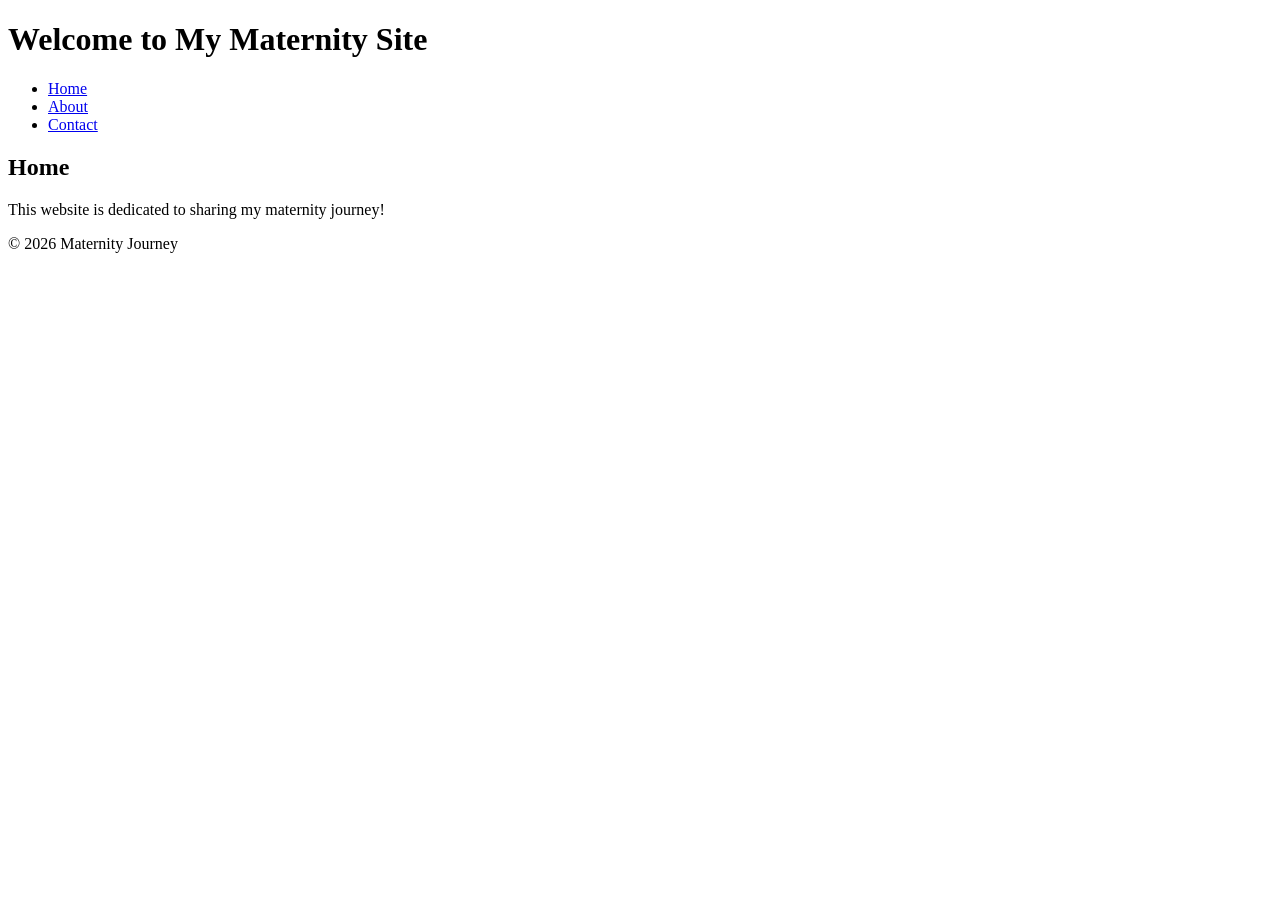
==== index.html @ 10a43319 "Initial commit for maternity website - index.html with home page content" ====
<!DOCTYPE html>
<html lang="en">
<head>
    <meta charset="UTF-8">
    <meta name="viewport" content="width=device-width, initial-scale=1.0">
    <title>Maternity Website</title>
    <link rel="stylesheet" href="styles.css">
</head>
<body>
    <header>
        <h1>Welcome to My Maternity Site</h1>
        <nav>
            <ul>
                <li><a href="index.html">Home</a></li>
                <li><a href="about.html">About</a></li>
                <li><a href="contact.html">Contact</a></li>
            </ul>
        </nav>
    </header>
    <main>
        <h2>Home</h2>
        <p>This website is dedicated to sharing my maternity journey!</p>
    </main>
    <footer>
        <p>&copy; 2026 Maternity Journey</p>
    </footer>
</body>
</html>
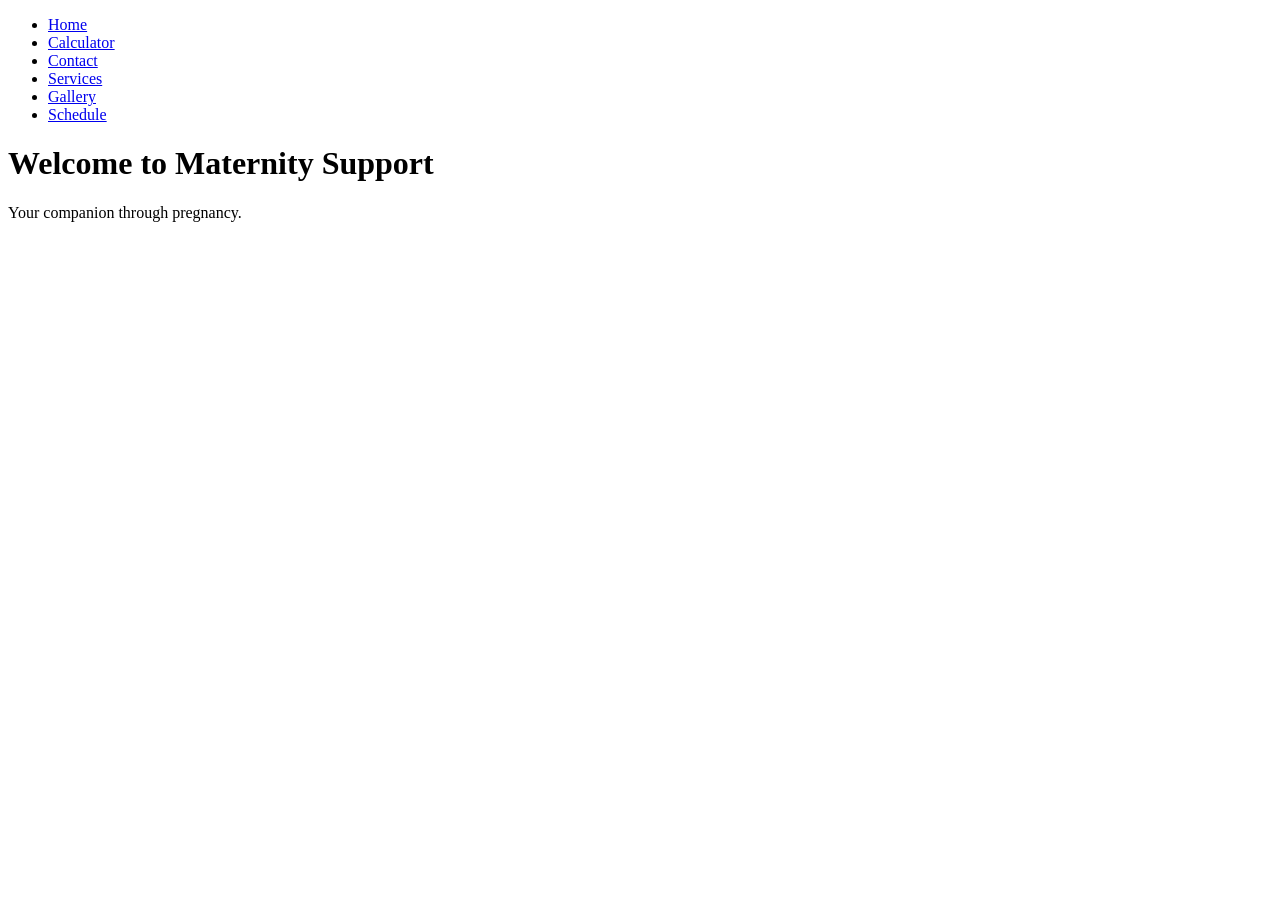
==== commit 3b1533c8: "Add main web pages for maternity website" ====
--- a/index.html
+++ b/index.html
@@ -3,26 +3,25 @@
 <head>
     <meta charset="UTF-8">
     <meta name="viewport" content="width=device-width, initial-scale=1.0">
+    <link rel="stylesheet" href="styles.css">
     <title>Maternity Website</title>
-    <link rel="stylesheet" href="styles.css">
 </head>
 <body>
     <header>
-        <h1>Welcome to My Maternity Site</h1>
         <nav>
             <ul>
                 <li><a href="index.html">Home</a></li>
-                <li><a href="about.html">About</a></li>
+                <li><a href="calculator.html">Calculator</a></li>
                 <li><a href="contact.html">Contact</a></li>
+                <li><a href="services.html">Services</a></li>
+                <li><a href="media.html">Gallery</a></li>
+                <li><a href="calendar.html">Schedule</a></li>
             </ul>
         </nav>
     </header>
     <main>
-        <h2>Home</h2>
-        <p>This website is dedicated to sharing my maternity journey!</p>
+        <h1>Welcome to Maternity Support</h1>
+        <p>Your companion through pregnancy.</p>
     </main>
-    <footer>
-        <p>&copy; 2026 Maternity Journey</p>
-    </footer>
 </body>
-</html>
+</html>
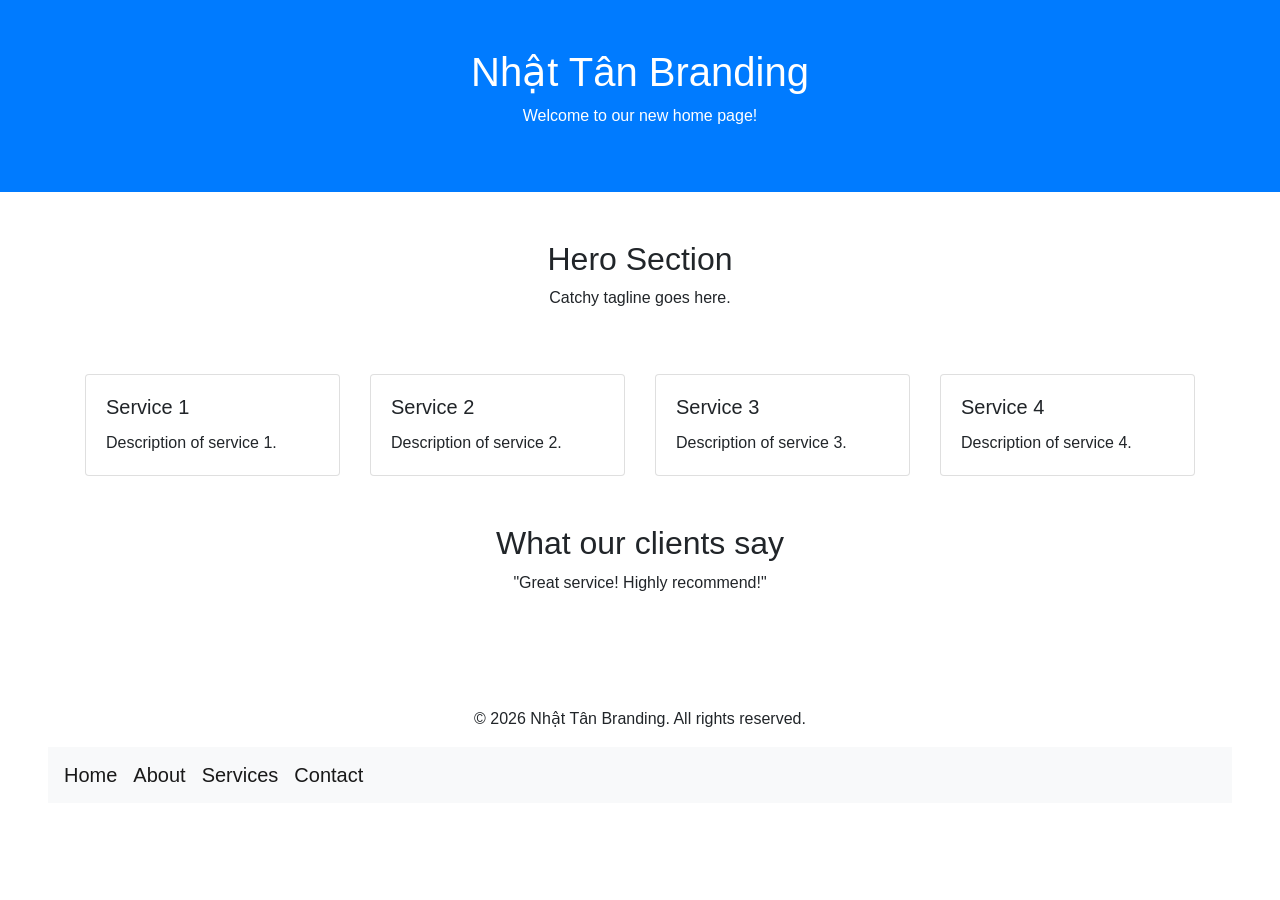
==== commit 2675def4: "Updated index.html with new home page design." ====
--- a/index.html
+++ b/index.html
@@ -3,25 +3,72 @@
 <head>
     <meta charset="UTF-8">
     <meta name="viewport" content="width=device-width, initial-scale=1.0">
-    <link rel="stylesheet" href="styles.css">
-    <title>Maternity Website</title>
+    <title>New Home Page Design</title>
+    <!-- Bootstrap CSS -->
+    <link rel="stylesheet" href="https://stackpath.bootstrapcdn.com/bootstrap/4.5.2/css/bootstrap.min.css">
 </head>
 <body>
-    <header>
-        <nav>
-            <ul>
-                <li><a href="index.html">Home</a></li>
-                <li><a href="calculator.html">Calculator</a></li>
-                <li><a href="contact.html">Contact</a></li>
-                <li><a href="services.html">Services</a></li>
-                <li><a href="media.html">Gallery</a></li>
-                <li><a href="calendar.html">Schedule</a></li>
-            </ul>
+    <header class="bg-primary text-white text-center p-5">
+        <h1>Nhật Tân Branding</h1>
+        <p>Welcome to our new home page!</p>
+    </header>
+    <section class="hero text-center p-5">
+        <h2>Hero Section</h2>
+        <p>Catchy tagline goes here.</p>
+    </section>
+    <section class="services">
+        <div class="container">
+            <div class="row">
+                <div class="col-md-3">
+                    <div class="card">
+                        <div class="card-body">
+                            <h5 class="card-title">Service 1</h5>
+                            <p class="card-text">Description of service 1.</p>
+                        </div>
+                    </div>
+                </div>
+                <div class="col-md-3">
+                    <div class="card">
+                        <div class="card-body">
+                            <h5 class="card-title">Service 2</h5>
+                            <p class="card-text">Description of service 2.</p>
+                        </div>
+                    </div>
+                </div>
+                <div class="col-md-3">
+                    <div class="card">
+                        <div class="card-body">
+                            <h5 class="card-title">Service 3</h5>
+                            <p class="card-text">Description of service 3.</p>
+                        </div>
+                    </div>
+                </div>
+                <div class="col-md-3">
+                    <div class="card">
+                        <div class="card-body">
+                            <h5 class="card-title">Service 4</h5>
+                            <p class="card-text">Description of service 4.</p>
+                        </div>
+                    </div>
+                </div>
+            </div>
+        </div>
+    </section>
+    <section class="testimonials text-center p-5">
+        <h2>What our clients say</h2>
+        <p>"Great service! Highly recommend!"</p>
+    </section>
+    <footer class="text-center p-5">
+        <p>&copy; 2026 Nhật Tân Branding. All rights reserved.</p>
+        <nav class="navbar navbar-expand-lg navbar-light bg-light">
+            <a class="navbar-brand" href="#">Home</a>
+            <a class="navbar-brand" href="#">About</a>
+            <a class="navbar-brand" href="#">Services</a>
+            <a class="navbar-brand" href="#">Contact</a>
         </nav>
-    </header>
-    <main>
-        <h1>Welcome to Maternity Support</h1>
-        <p>Your companion through pregnancy.</p>
-    </main>
+    </footer>
+    <script src="https://code.jquery.com/jquery-3.5.1.slim.min.js"></script>
+    <script src="https://cdn.jsdelivr.net/npm/@popperjs/core@2.9.3/dist/umd/popper.min.js"></script>
+    <script src="https://stackpath.bootstrapcdn.com/bootstrap/4.5.2/js/bootstrap.min.js"></script>
 </body>
 </html>
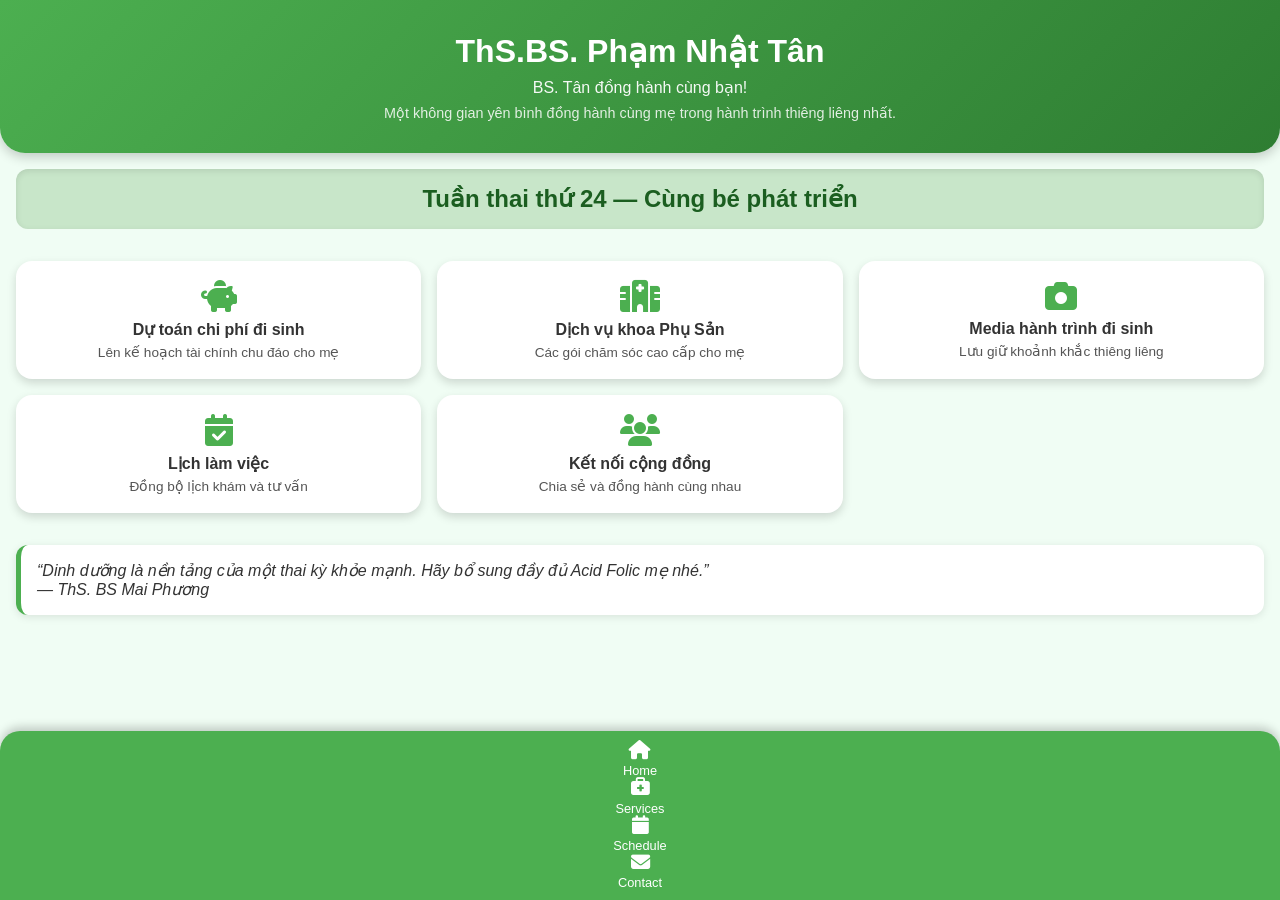
==== commit 680d2fad: "update" ====
--- a/index.html
+++ b/index.html
@@ -1,74 +1,70 @@
 <!DOCTYPE html>
-<html lang="en">
+<html lang="vi">
 <head>
     <meta charset="UTF-8">
     <meta name="viewport" content="width=device-width, initial-scale=1.0">
-    <title>New Home Page Design</title>
-    <!-- Bootstrap CSS -->
-    <link rel="stylesheet" href="https://stackpath.bootstrapcdn.com/bootstrap/4.5.2/css/bootstrap.min.css">
+    <title>BS. Phạm Nhật Tân - Đồng hành cùng mẹ</title>
+    <link rel="stylesheet" href="style.css">
+    <!-- FontAwesome để có icon đẹp -->
+    <link rel="stylesheet" href="https://cdnjs.cloudflare.com/ajax/libs/font-awesome/6.5.0/css/all.min.css">
 </head>
 <body>
-    <header class="bg-primary text-white text-center p-5">
-        <h1>Nhật Tân Branding</h1>
-        <p>Welcome to our new home page!</p>
+    <header>
+        <h1>ThS.BS. Phạm Nhật Tân</h1>
+        <p>BS. Tân đồng hành cùng bạn!</p>
+        <p class="subtitle">Một không gian yên bình đồng hành cùng mẹ trong hành trình thiêng liêng nhất.</p>
     </header>
-    <section class="hero text-center p-5">
-        <h2>Hero Section</h2>
-        <p>Catchy tagline goes here.</p>
-    </section>
-    <section class="services">
-        <div class="container">
-            <div class="row">
-                <div class="col-md-3">
-                    <div class="card">
-                        <div class="card-body">
-                            <h5 class="card-title">Service 1</h5>
-                            <p class="card-text">Description of service 1.</p>
-                        </div>
-                    </div>
-                </div>
-                <div class="col-md-3">
-                    <div class="card">
-                        <div class="card-body">
-                            <h5 class="card-title">Service 2</h5>
-                            <p class="card-text">Description of service 2.</p>
-                        </div>
-                    </div>
-                </div>
-                <div class="col-md-3">
-                    <div class="card">
-                        <div class="card-body">
-                            <h5 class="card-title">Service 3</h5>
-                            <p class="card-text">Description of service 3.</p>
-                        </div>
-                    </div>
-                </div>
-                <div class="col-md-3">
-                    <div class="card">
-                        <div class="card-body">
-                            <h5 class="card-title">Service 4</h5>
-                            <p class="card-text">Description of service 4.</p>
-                        </div>
-                    </div>
-                </div>
+
+    <main>
+        <section class="week">
+            <h2>Tuần thai thứ 24 — Cùng bé phát triển</h2>
+        </section>
+
+        <section class="features">
+            <div class="card">
+                <i class="fa-solid fa-piggy-bank"></i>
+                <h3>Dự toán chi phí đi sinh</h3>
+                <p>Lên kế hoạch tài chính chu đáo cho mẹ</p>
             </div>
-        </div>
-    </section>
-    <section class="testimonials text-center p-5">
-        <h2>What our clients say</h2>
-        <p>"Great service! Highly recommend!"</p>
-    </section>
-    <footer class="text-center p-5">
-        <p>&copy; 2026 Nhật Tân Branding. All rights reserved.</p>
-        <nav class="navbar navbar-expand-lg navbar-light bg-light">
-            <a class="navbar-brand" href="#">Home</a>
-            <a class="navbar-brand" href="#">About</a>
-            <a class="navbar-brand" href="#">Services</a>
-            <a class="navbar-brand" href="#">Contact</a>
+            <div class="card">
+                <i class="fa-solid fa-hospital"></i>
+                <h3>Dịch vụ khoa Phụ Sản</h3>
+                <p>Các gói chăm sóc cao cấp cho mẹ</p>
+            </div>
+            <div class="card">
+                <i class="fa-solid fa-camera"></i>
+                <h3>Media hành trình đi sinh</h3>
+                <p>Lưu giữ khoảnh khắc thiêng liêng</p>
+            </div>
+            <div class="card">
+                <i class="fa-solid fa-calendar-check"></i>
+                <h3>Lịch làm việc</h3>
+                <p>Đồng bộ lịch khám và tư vấn</p>
+            </div>
+            <div class="card">
+                <i class="fa-solid fa-users"></i>
+                <h3>Kết nối cộng đồng</h3>
+                <p>Chia sẻ và đồng hành cùng nhau</p>
+            </div>
+        </section>
+
+        <section class="advice">
+            <blockquote>
+                “Dinh dưỡng là nền tảng của một thai kỳ khỏe mạnh. Hãy bổ sung đầy đủ Acid Folic mẹ nhé.”
+            </blockquote>
+            <cite>— ThS. BS Mai Phương</cite>
+        </section>
+    </main>
+
+    <footer>
+        <nav>
+            <a href="#"><i class="fa-solid fa-house"></i><span>Home</span></a>
+            <a href="#"><i class="fa-solid fa-briefcase-medical"></i><span>Services</span></a>
+            <a href="#"><i class="fa-solid fa-calendar"></i><span>Schedule</span></a>
+            <a href="#"><i class="fa-solid fa-envelope"></i><span>Contact</span></a>
         </nav>
     </footer>
-    <script src="https://code.jquery.com/jquery-3.5.1.slim.min.js"></script>
-    <script src="https://cdn.jsdelivr.net/npm/@popperjs/core@2.9.3/dist/umd/popper.min.js"></script>
-    <script src="https://stackpath.bootstrapcdn.com/bootstrap/4.5.2/js/bootstrap.min.js"></script>
+
+    <script src="script.js"></script>
 </body>
-</html>+</html>
--- a/style.css
+++ b/style.css
@@ -0,0 +1,145 @@
+/* Reset */
+* {
+    margin: 0;
+    padding: 0;
+    box-sizing: border-box;
+}
+
+body {
+    font-family: 'Segoe UI', Arial, sans-serif;
+    background-color: #f0fdf4;
+    color: #333;
+    padding-bottom: 70px; /* chừa chỗ cho footer fixed */
+}
+
+/* Header */
+header {
+    background: linear-gradient(135deg, #4CAF50, #2e7d32);
+    color: white;
+    text-align: center;
+    padding: 2rem 1rem;
+    border-bottom-left-radius: 25px;
+    border-bottom-right-radius: 25px;
+    box-shadow: 0 4px 12px rgba(0,0,0,0.2);
+}
+
+header h1 {
+    font-size: 1.6rem;
+    margin-bottom: 0.5rem;
+}
+
+header p {
+    font-size: 1rem;
+    opacity: 0.95;
+}
+
+header .subtitle {
+    font-size: 0.9rem;
+    margin-top: 0.5rem;
+    opacity: 0.85;
+}
+
+/* Tuần thai */
+.week {
+    background: #c8e6c9;
+    margin: 1rem;
+    padding: 1rem;
+    border-radius: 12px;
+    text-align: center;
+    font-weight: bold;
+    color: #1b5e20;
+    box-shadow: inset 0 2px 6px rgba(0,0,0,0.1);
+}
+
+/* Card tính năng */
+.features {
+    display: grid;
+    grid-template-columns: 1fr 1fr;
+    gap: 1rem;
+    padding: 1rem;
+}
+
+.card {
+    background: white;
+    padding: 1.2rem;
+    border-radius: 16px;
+    box-shadow: 0 4px 10px rgba(0,0,0,0.15);
+    text-align: center;
+    transition: transform 0.25s ease, box-shadow 0.25s ease;
+}
+
+.card i {
+    font-size: 2rem;
+    color: #4CAF50;
+    margin-bottom: 0.5rem;
+}
+
+.card h3 {
+    font-size: 1rem;
+    margin-bottom: 0.3rem;
+}
+
+.card p {
+    font-size: 0.85rem;
+    color: #555;
+}
+
+.card:hover {
+    transform: translateY(-5px);
+    box-shadow: 0 6px 14px rgba(0,0,0,0.2);
+}
+
+/* Lời khuyên */
+.advice {
+    background: #fff;
+    margin: 1rem;
+    padding: 1rem;
+    border-left: 5px solid #4CAF50;
+    border-radius: 12px;
+    font-style: italic;
+    box-shadow: 0 2px 8px rgba(0,0,0,0.1);
+}
+
+/* Footer navigation bar */
+footer {
+    position: fixed;
+    bottom: 0;
+    left: 0;
+    width: 100%;
+    background: #4CAF50;
+    padding: 0.6rem 0;
+    display: flex;
+    justify-content: space-around;
+    align-items: center;
+    border-top-left-radius: 20px;
+    border-top-right-radius: 20px;
+    box-shadow: 0 -4px 10px rgba(0,0,0,0.2);
+}
+
+footer nav a {
+    color: white;
+    text-decoration: none;
+    font-size: 0.8rem;
+    display: flex;
+    flex-direction: column;
+    align-items: center;
+}
+
+footer nav a i {
+    font-size: 1.2rem;
+    margin-bottom: 0.2rem;
+}
+
+footer nav a:hover {
+    color: #c8e6c9;
+}
+
+/* Responsive */
+@media (min-width: 768px) {
+    .features {
+        grid-template-columns: repeat(3, 1fr);
+    }
+    header h1 {
+        font-size: 2rem;
+    }
+}
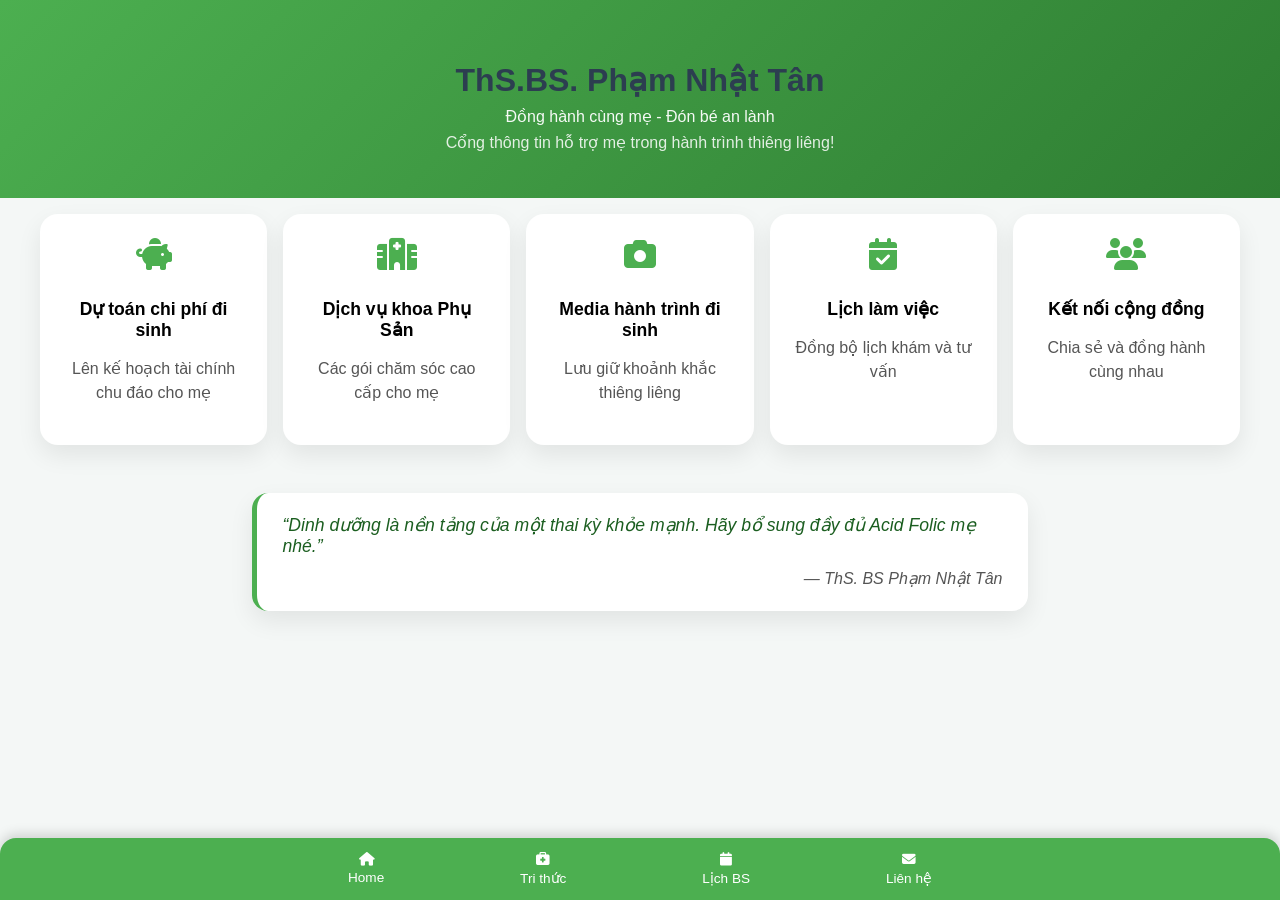
==== commit a86ab41a: "update" ====
--- a/index.html
+++ b/index.html
@@ -5,27 +5,23 @@
     <meta name="viewport" content="width=device-width, initial-scale=1.0">
     <title>BS. Phạm Nhật Tân - Đồng hành cùng mẹ</title>
     <link rel="stylesheet" href="style.css">
-    <!-- FontAwesome để có icon đẹp -->
     <link rel="stylesheet" href="https://cdnjs.cloudflare.com/ajax/libs/font-awesome/6.5.0/css/all.min.css">
 </head>
 <body>
-    <header>
+    <header class="homepage-header">
         <h1>ThS.BS. Phạm Nhật Tân</h1>
-        <p>BS. Tân đồng hành cùng bạn!</p>
-        <p class="subtitle">Một không gian yên bình đồng hành cùng mẹ trong hành trình thiêng liêng nhất.</p>
+        <p>Đồng hành cùng mẹ - Đón bé an lành</p>
+        <p class="subtitle">Cổng thông tin hỗ trợ mẹ trong hành trình thiêng liêng!</p>
     </header>
 
-    <main>
-        <section class="week">
-            <h2>Tuần thai thứ 24 — Cùng bé phát triển</h2>
-        </section>
+    <main>                                 
 
         <section class="features">
-            <div class="card">
+            <a href="budget.html" class="card card-link">
                 <i class="fa-solid fa-piggy-bank"></i>
                 <h3>Dự toán chi phí đi sinh</h3>
                 <p>Lên kế hoạch tài chính chu đáo cho mẹ</p>
-            </div>
+            </a>
             <div class="card">
                 <i class="fa-solid fa-hospital"></i>
                 <h3>Dịch vụ khoa Phụ Sản</h3>
@@ -36,11 +32,11 @@
                 <h3>Media hành trình đi sinh</h3>
                 <p>Lưu giữ khoảnh khắc thiêng liêng</p>
             </div>
-            <div class="card">
+            <a href="schedule.html" class="card card-link">
                 <i class="fa-solid fa-calendar-check"></i>
                 <h3>Lịch làm việc</h3>
                 <p>Đồng bộ lịch khám và tư vấn</p>
-            </div>
+            </a>
             <div class="card">
                 <i class="fa-solid fa-users"></i>
                 <h3>Kết nối cộng đồng</h3>
@@ -49,22 +45,18 @@
         </section>
 
         <section class="advice">
-            <blockquote>
-                “Dinh dưỡng là nền tảng của một thai kỳ khỏe mạnh. Hãy bổ sung đầy đủ Acid Folic mẹ nhé.”
-            </blockquote>
-            <cite>— ThS. BS Mai Phương</cite>
+            <blockquote>“Dinh dưỡng là nền tảng của một thai kỳ khỏe mạnh. Hãy bổ sung đầy đủ Acid Folic mẹ nhé.”</blockquote>
+            <cite>— ThS. BS Phạm Nhật Tân</cite>
         </section>
     </main>
 
-    <footer>
+    <footer class="homepage-footer">
         <nav>
             <a href="#"><i class="fa-solid fa-house"></i><span>Home</span></a>
-            <a href="#"><i class="fa-solid fa-briefcase-medical"></i><span>Services</span></a>
-            <a href="#"><i class="fa-solid fa-calendar"></i><span>Schedule</span></a>
-            <a href="#"><i class="fa-solid fa-envelope"></i><span>Contact</span></a>
+            <a href="#"><i class="fa-solid fa-briefcase-medical"></i><span>Tri thức</span></a>
+            <a href="#"><i class="fa-solid fa-calendar"></i><span>Lịch BS</span></a>
+            <a href="#"><i class="fa-solid fa-envelope"></i><span>Liên hệ</span></a>
         </nav>
     </footer>
-
-    <script src="script.js"></script>
 </body>
 </html>
--- a/style.css
+++ b/style.css
@@ -1,145 +1,236 @@
-/* Reset */
-* {
-    margin: 0;
-    padding: 0;
-    box-sizing: border-box;
-}
-
-body {
-    font-family: 'Segoe UI', Arial, sans-serif;
-    background-color: #f0fdf4;
-    color: #333;
-    padding-bottom: 70px; /* chừa chỗ cho footer fixed */
-}
-
-/* Header */
-header {
+html, body { height: 100%; }
+body { font-family: 'Segoe UI', Tahoma, Geneva, Verdana, sans-serif; background: #f4f7f6; margin: 0; padding: 0; }
+.container { max-width: 600px; margin: auto; background: white; padding: 30px; border-radius: 8px; box-shadow: 0 2px 10px rgba(0,0,0,0.1); }
+h1 { color: #2c3e50; text-align: center; }
+/* Thông tin bác sĩ dưới tiêu đề */
+.doctor-info {
+    color: #b22222; /* đỏ đậm nhưng dịu mắt (firebrick) */
+    font-weight: 500;
+    text-align: center;
+    margin: 1px 0 1px;
+    font-size: 1.5rem; /* tăng gấp đôi so với 0.95rem */
+}
+.section { margin-bottom: 2px; padding: 2px 0; border-bottom: 1px solid #eee; }
+label { display: block; font-weight: bold; margin-bottom: 2px; margin-top: 2px; }
+select, input[type="number"] { width: 100%; padding: 10px; border: 1px solid #ddd; border-radius: 4px; }
+.toggle-area { background: #e8f4fd; border-radius: 5px; display: flex; align-items: center; justify-content: space-between; padding: 8px; }
+/* Stay days button group */
+.stay-days { display: flex; gap: 8px; margin-top: 8px; margin-bottom: 8px; }
+.stay-btn { flex: 1; padding: 10px 8px; border: 2px solid #ddd; background: #fff; border-radius: 6px; cursor: pointer; font-weight: 600; font-size: 0.9rem; transition: all 0.2s; }
+.stay-btn:hover { border-color: #3498db; background: #f0f8ff; }
+.stay-btn.active { background: #3498db; color: white; border-color: #3498db; }
+/* BHYT button */
+.bhyt-btn { width: 100%; padding: 12px 10px; border: 2px solid #ddd; background: #fff; border-radius: 6px; cursor: pointer; font-weight: 600; font-size: 0.95rem; transition: all 0.2s; margin-top: 10px; }
+.bhyt-btn:hover { border-color: #27ae60; background: #f0f8ff; }
+.bhyt-btn.active { background: #27ae60; color: white; border-color: #27ae60; }
+/* Other services button group */
+#otherServices { display: grid; grid-template-columns: 1fr 1fr; gap: 6px; margin-top: 6px; }
+.other-btn { padding: 10px 8px; border: 2px solid #ddd; background: #fff; border-radius: 6px; cursor: pointer; font-weight: 500; font-size: 0.85rem; transition: all 0.2s; text-align: left; }
+.other-btn:hover { border-color: #3498db; background: #f0f8ff; }
+.other-btn.active { background: #3498db; color: white; border-color: #3498db; }
+.price-detail { margin-top: 5px; padding: 5px 8px; background: #f0f8ff; border-left: 4px solid #3498db; font-size: 0.9em; color: #2c3e50; }
+.price-detail span { font-weight: bold; color: #e74c3c; }
+.total-display { text-align: center; background: #27ae60; color: white; padding: 14px 8px; border-radius: 8px; margin-top: 10px; width: 90%; margin-left: auto; margin-right: auto; display: flex; justify-content: center; align-items: center; gap: 10px; }
+#finalAmount { font-size: 1.6em; font-weight: bold; margin: 0; }
+.total-display h2 { font-size: 1.5em; margin: 0; }
+/* Tối ưu cho màn hình điện thoại */
+@media (max-width: 480px) {
+    /* Edge-to-edge on small screens */
+    .container {
+        padding: 15px;
+        margin: 1px;
+        width: 100%;
+        max-width: 100%;
+        border-radius: 0;
+        box-shadow: none;
+        /* account for iPhone notch / safe area */
+        padding-left: env(safe-area-inset-left);
+        padding-right: env(safe-area-inset-right);
+    }
+
+    h1 { font-size: 1.5rem; }
+
+    /* Làm các ô chọn to ra để dễ bấm bằng tay */
+    select, input[type="number"] {
+        height: 50px; 
+        font-size: 16px; /* Tránh bị zoom trên iPhone khi bấm vào */
+    }
+
+    /* Biến danh sách checkbox thành các hàng lớn dễ tích */
+    #otherServices div {
+        background: #f9f9f9;
+        padding: 12px;
+        margin-bottom: 8px;
+        border-radius: 6px;
+        display: flex;
+        align-items: center;
+    }
+
+    input[type="checkbox"] {
+        width: 22px;
+        height: 22px;
+        margin-right: 12px;
+    }
+
+    /* Cố định tổng tiền ở dưới cùng màn hình (Sticky Footer) */
+    .total-display {
+        position: sticky;
+        bottom: 0;
+        left: 0;
+        right: 0;
+        margin-top: 30px;
+        box-shadow: 0 -5px 15px rgba(0,0,0,0.1);
+    }
+}
+
+/* Homepage styles */
+.homepage-header {
     background: linear-gradient(135deg, #4CAF50, #2e7d32);
     color: white;
     text-align: center;
-    padding: 2rem 1rem;
-    border-bottom-left-radius: 25px;
-    border-bottom-right-radius: 25px;
-    box-shadow: 0 4px 12px rgba(0,0,0,0.2);
-}
-
-header h1 {
-    font-size: 1.6rem;
+    padding: 2.5rem 1rem;
+}
+
+.homepage-header h1 {
+    font-size: 2rem;
     margin-bottom: 0.5rem;
 }
 
-header p {
+.homepage-header p {
+    margin: 0.4rem 0;
+    color: rgba(255, 255, 255, 0.95);
+}
+
+.subtitle {
     font-size: 1rem;
-    opacity: 0.95;
-}
-
-header .subtitle {
-    font-size: 0.9rem;
-    margin-top: 0.5rem;
-    opacity: 0.85;
-}
-
-/* Tuần thai */
+    opacity: 0.9;
+}
+
 .week {
     background: #c8e6c9;
     margin: 1rem;
-    padding: 1rem;
-    border-radius: 12px;
+    padding: 1.2rem;
+    border-radius: 16px;
     text-align: center;
     font-weight: bold;
     color: #1b5e20;
-    box-shadow: inset 0 2px 6px rgba(0,0,0,0.1);
-}
-
-/* Card tính năng */
+    box-shadow: inset 0 2px 6px rgba(0,0,0,0.08);
+}
+
 .features {
     display: grid;
-    grid-template-columns: 1fr 1fr;
+    grid-template-columns: repeat(auto-fit, minmax(220px, 1fr));
     gap: 1rem;
     padding: 1rem;
+    max-width: 1200px;
+    margin: 0 auto;
 }
 
 .card {
     background: white;
-    padding: 1.2rem;
-    border-radius: 16px;
-    box-shadow: 0 4px 10px rgba(0,0,0,0.15);
+    padding: 1.5rem;
+    border-radius: 18px;
+    box-shadow: 0 10px 24px rgba(0,0,0,0.08);
     text-align: center;
     transition: transform 0.25s ease, box-shadow 0.25s ease;
+}
+
+.card-link {
+    display: block;
+    color: inherit;
+    text-decoration: none;
 }
 
 .card i {
     font-size: 2rem;
     color: #4CAF50;
+    margin-bottom: 0.7rem;
+}
+
+.card h3 {
     margin-bottom: 0.5rem;
-}
-
-.card h3 {
-    font-size: 1rem;
-    margin-bottom: 0.3rem;
+    font-size: 1.1rem;
 }
 
 .card p {
-    font-size: 0.85rem;
     color: #555;
+    line-height: 1.5;
 }
 
 .card:hover {
-    transform: translateY(-5px);
-    box-shadow: 0 6px 14px rgba(0,0,0,0.2);
-}
-
-/* Lời khuyên */
+    transform: translateY(-6px);
+    box-shadow: 0 14px 30px rgba(0,0,0,0.12);
+}
+
 .advice {
-    background: #fff;
-    margin: 1rem;
-    padding: 1rem;
+    max-width: 720px;
+    margin: 2rem auto;
+    background: white;
     border-left: 5px solid #4CAF50;
-    border-radius: 12px;
+    padding: 1.4rem 1.6rem;
+    border-radius: 16px;
+    box-shadow: 0 10px 24px rgba(0,0,0,0.08);
     font-style: italic;
-    box-shadow: 0 2px 8px rgba(0,0,0,0.1);
-}
-
-/* Footer navigation bar */
-footer {
+}
+
+.advice blockquote {
+    margin: 0;
+    font-size: 1.1rem;
+    color: #1b5e20;
+}
+
+.advice cite {
+    display: block;
+    margin-top: 0.75rem;
+    text-align: right;
+    color: #555;
+}
+
+.homepage-footer {
     position: fixed;
     bottom: 0;
     left: 0;
     width: 100%;
     background: #4CAF50;
-    padding: 0.6rem 0;
+    padding: 0.9rem 0;
+    border-top-left-radius: 16px;
+    border-top-right-radius: 16px;
+    box-shadow: 0 -4px 12px rgba(0,0,0,0.15);
+}
+
+.homepage-footer nav {
     display: flex;
     justify-content: space-around;
-    align-items: center;
-    border-top-left-radius: 20px;
-    border-top-right-radius: 20px;
-    box-shadow: 0 -4px 10px rgba(0,0,0,0.2);
-}
-
-footer nav a {
+    max-width: 720px;
+    margin: auto;
+}
+
+.homepage-footer nav a {
     color: white;
     text-decoration: none;
-    font-size: 0.8rem;
     display: flex;
     flex-direction: column;
     align-items: center;
-}
-
-footer nav a i {
-    font-size: 1.2rem;
+    font-size: 0.85rem;
+}
+
+.homepage-footer nav a i {
     margin-bottom: 0.2rem;
 }
 
-footer nav a:hover {
-    color: #c8e6c9;
-}
-
-/* Responsive */
+.back-link {
+    margin-bottom: 16px;
+}
+
+.back-link a {
+    color: #3498db;
+    text-decoration: none;
+    font-weight: 600;
+}
+
 @media (min-width: 768px) {
-    .features {
-        grid-template-columns: repeat(3, 1fr);
-    }
-    header h1 {
-        font-size: 2rem;
-    }
-}
+    .homepage-footer nav {
+        width: 90%;
+        margin: 0 auto;
+    }
+}
